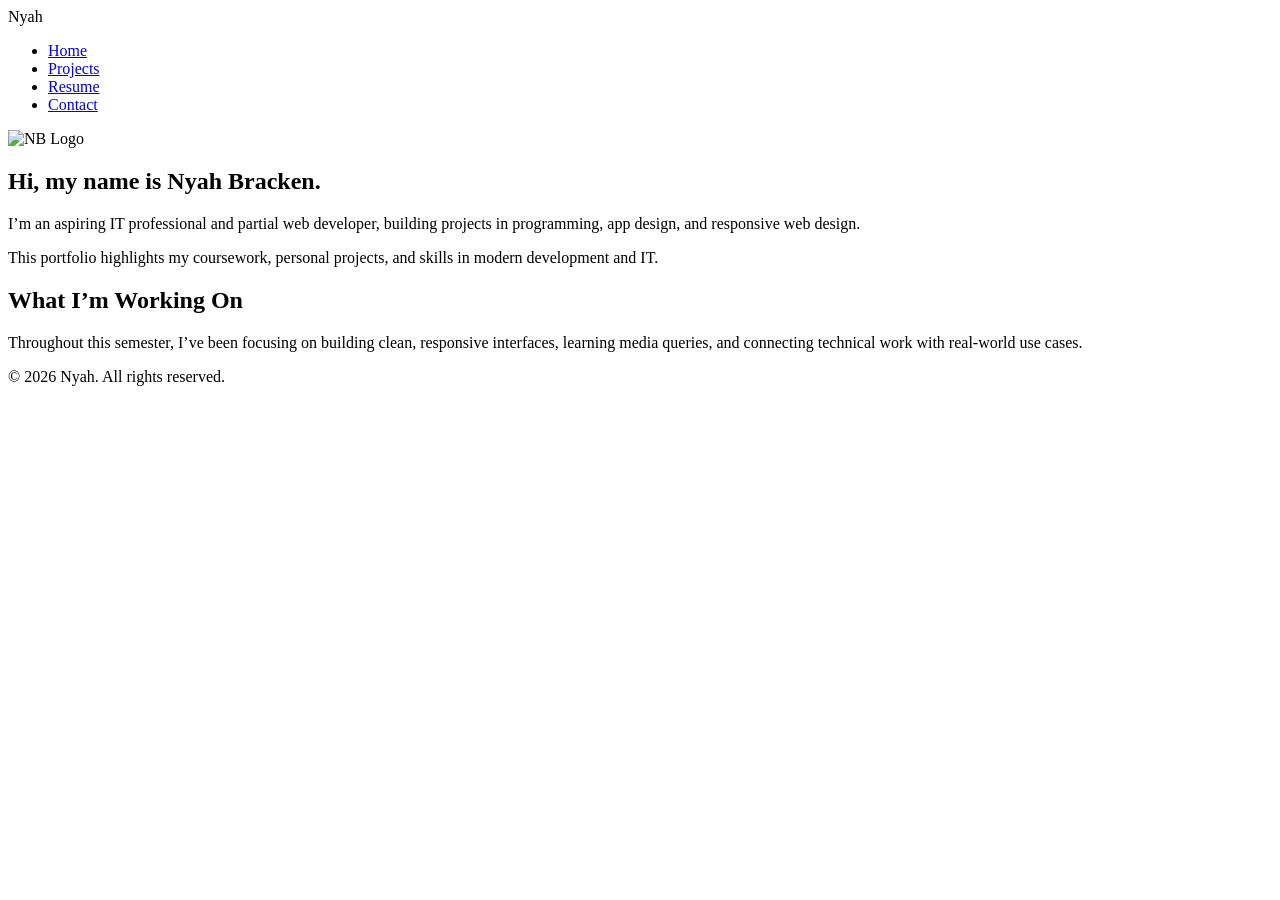
==== index.html @ 284e3213 "Add files via upload" ====
<!DOCTYPE html>
<html lang="en">
<head>
    <!-- Author: Nyah Bracken| File: index.html | Date: 11/03/2026 -->
    <meta charset="UTF-8">
    <meta name="viewport" content="width=device-width, initial-scale=1.0">
    <title>Nyah | Portfolio</title>
    <link rel="icon" type="image/png" sizes="32x32" href="images/favicon-32.png">
    <link rel="stylesheet" href="css/style.css">
</head>
<body>
<header class="site-header">
    <div class="logo">Nyah</div>
    <nav>
        <ul>
            <li><a href="index.html" class="active">Home</a></li>
            <li><a href="projects.html">Projects</a></li>
            <li><a href="resume.html">Resume</a></li>
            <li><a href="contact.html">Contact</a></li>
        </ul>
    </nav>
</header>

<main>
    <section class="hero">
        <img src="images/NB-logo.png" alt="NB Logo">
        <div class="hero-text">
            <h1>Hi, my name is Nyah Bracken.</h1>
            <p>
                I’m an aspiring IT professional and partial web developer, building projects in programming, app design, and responsive web design.
            </p>
            <p>
                This portfolio highlights my coursework, personal projects, and skills in modern development and IT.
            </p>
        </div>
    </section>

    <section class="section">
        <h2>What I’m Working On</h2>
        <p>
            Throughout this semester, I’ve been focusing on building clean, responsive interfaces,
            learning media queries, and connecting technical work with real‑world use cases.
        </p>
    </section>
</main>

<footer>
    <p>&copy; 2026 Nyah. All rights reserved.</p>
</footer>
</body>
</html>
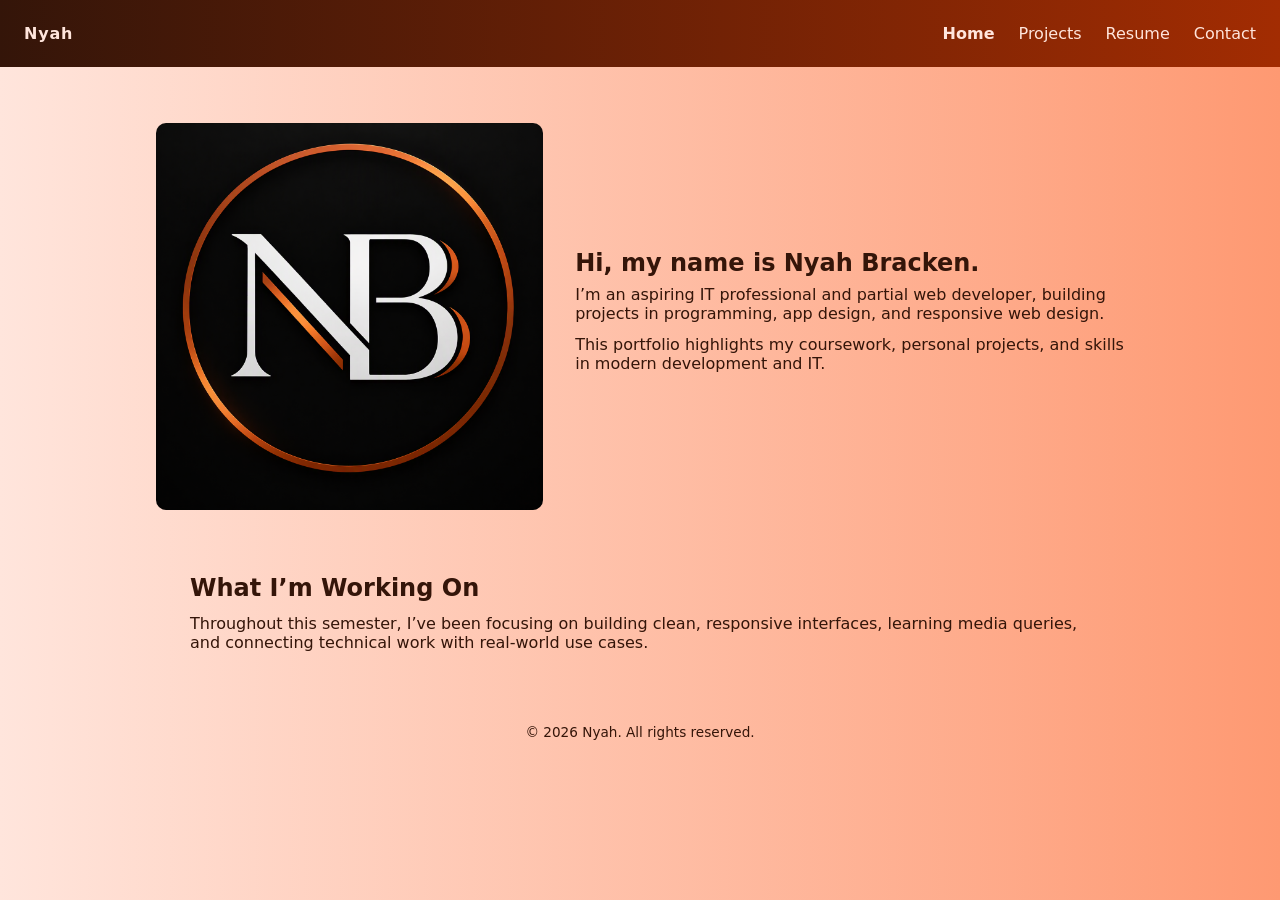
==== commit 428b3731: "Add files via upload" ====
--- a/index.html
+++ b/index.html
@@ -4,7 +4,8 @@
     <!-- Author: Nyah Bracken| File: index.html | Date: 11/03/2026 -->
     <meta charset="UTF-8">
     <meta name="viewport" content="width=device-width, initial-scale=1.0">
-    <title>Nyah | Portfolio</title>
+    <title>Nyah Bracken | Technology Portfolio</title>
+    <meta name="description" content="Explore Nyah Bracken's technology portfolio featuring web development projects, programming assignments, responsive design work, and app development experience.">
     <link rel="icon" type="image/png" sizes="32x32" href="images/favicon-32.png">
     <link rel="stylesheet" href="css/style.css">
 </head>
--- a/css/style.css
+++ b/css/style.css
@@ -0,0 +1,227 @@
+/*
+Author: Nyah
+Date: 11/03/2026
+File Name: style.css
+*/
+
+/* Reset */
+* {
+    margin: 0;
+    padding: 0;
+    box-sizing: border-box;
+}
+
+/* Body and global styles */
+body {
+    font-family: system-ui, -apple-system, BlinkMacSystemFont, "Segoe UI", sans-serif;
+    background: linear-gradient(to left, #fe9972, #ffe5dc);
+    color: #341509;
+}
+
+/* Layout */
+.site-header {
+    background: linear-gradient(to right, #341509, #a22c02);
+    color: #ffe5dc;
+    padding: 1rem 1.5rem;
+    display: flex;
+    justify-content: space-between;
+    align-items: center;
+}
+
+.logo {
+    font-weight: 700;
+    letter-spacing: 0.05em;
+}
+
+nav ul {
+    list-style: none;
+}
+
+nav li {
+    margin: 0.5rem 0;
+}
+
+nav a {
+    text-decoration: none;
+    color: #ffe5dc;
+    font-size: 1rem;
+    position: relative;
+}
+
+nav a.active {
+    font-weight: 600;
+}
+
+nav a::after {
+    content: "";
+    position: absolute;
+    left: 0;
+    bottom: -4px;
+    width: 0%;
+    height: 2px;
+    background-color: #fe9972;
+    transition: width 0.3s ease;
+}
+
+nav a:hover::after {
+    width: 100%;
+}
+
+nav a:focus {
+    outline: 3px solid #fe9972;
+    outline-offset: 4px;
+}
+
+/* Main content */
+main {
+    padding: 1.5rem;
+}
+
+.section {
+    max-width: 900px;
+    margin: 0 auto 2rem auto;
+}
+
+.section h1,
+.section h2 {
+    margin-bottom: 0.75rem;
+}
+
+.section p,
+.section ul {
+    margin-bottom: 1rem;
+}
+
+/* Hero section */
+.hero {
+    text-align: center;
+    padding: 2rem 1rem;
+    max-width: 1000px;
+    margin: 0 auto 2rem auto;
+}
+
+.hero img {
+    width: 100%;
+    border-radius: 10px;
+    margin-bottom: 1rem;
+}
+
+.hero-text h1 {
+    margin-bottom: 0.5rem;
+}
+
+.hero-text p {
+    margin-bottom: 0.75rem;
+}
+
+/* Projects grid */
+.projects-grid {
+    display: block;
+}
+
+.project-card {
+    background-color: #a22c02;
+    color: #ffe5dc;
+    padding: 1.25rem;
+    margin: 1rem 0;
+    border-radius: 8px;
+    border: 1px solid #000;
+    transition: box-shadow 0.2s ease, transform 0.2s ease;
+}
+
+.project-card:hover {
+    box-shadow: 0 4px 12px rgba(0,0,0,0.15);
+    transform: translateY(-4px);
+}
+
+.project-card:focus {
+    outline: 3px solid #fe9972;
+    outline-offset: 4px;
+}
+
+/* Contact form */
+.contact-form {
+    max-width: 600px;
+    margin: 1rem 0;
+    display: flex;
+    flex-direction: column;
+    gap: 0.75rem;
+}
+
+.contact-form label {
+    font-weight: 600;
+}
+
+.contact-form input,
+.contact-form textarea {
+    padding: 0.5rem;
+    border-radius: 4px;
+    border: 1px solid #341509;
+    font: inherit;
+}
+
+.contact-form button {
+    padding: 0.6rem 1rem;
+    border-radius: 4px;
+    border: none;
+    background-color: #a22c02;
+    color: #ffe5dc;
+    font-weight: 600;
+    cursor: pointer;
+    transition: background-color 0.2s ease, transform 0.1s ease;
+}
+
+.contact-form button:hover {
+    background-color: #341509;
+    transform: translateY(-1px);
+}
+
+.contact-form button:focus {
+    outline: 3px solid #fe9972;
+    outline-offset: 3px;
+}
+
+/* Footer */
+footer {
+    text-align: center;
+    font-size: 0.85rem;
+    padding: 1rem;
+    color: #341509;
+}
+
+/* Tablet layout */
+@media (min-width: 768px) {
+    nav ul {
+        display: flex;
+        gap: 1.5rem;
+    }
+
+    .hero {
+        display: flex;
+        align-items: center;
+        gap: 2rem;
+        text-align: left;
+    }
+
+    .hero img {
+        width: 50%;
+        margin-bottom: 0;
+    }
+
+    .projects-grid {
+        display: grid;
+        grid-template-columns: repeat(2, 1fr);
+        gap: 1.5rem;
+    }
+}
+
+/* Desktop layout */
+@media (min-width: 1024px) {
+    .hero img {
+        width: 40%;
+    }
+
+    .projects-grid {
+        grid-template-columns: repeat(3, 1fr);
+    }
+}
